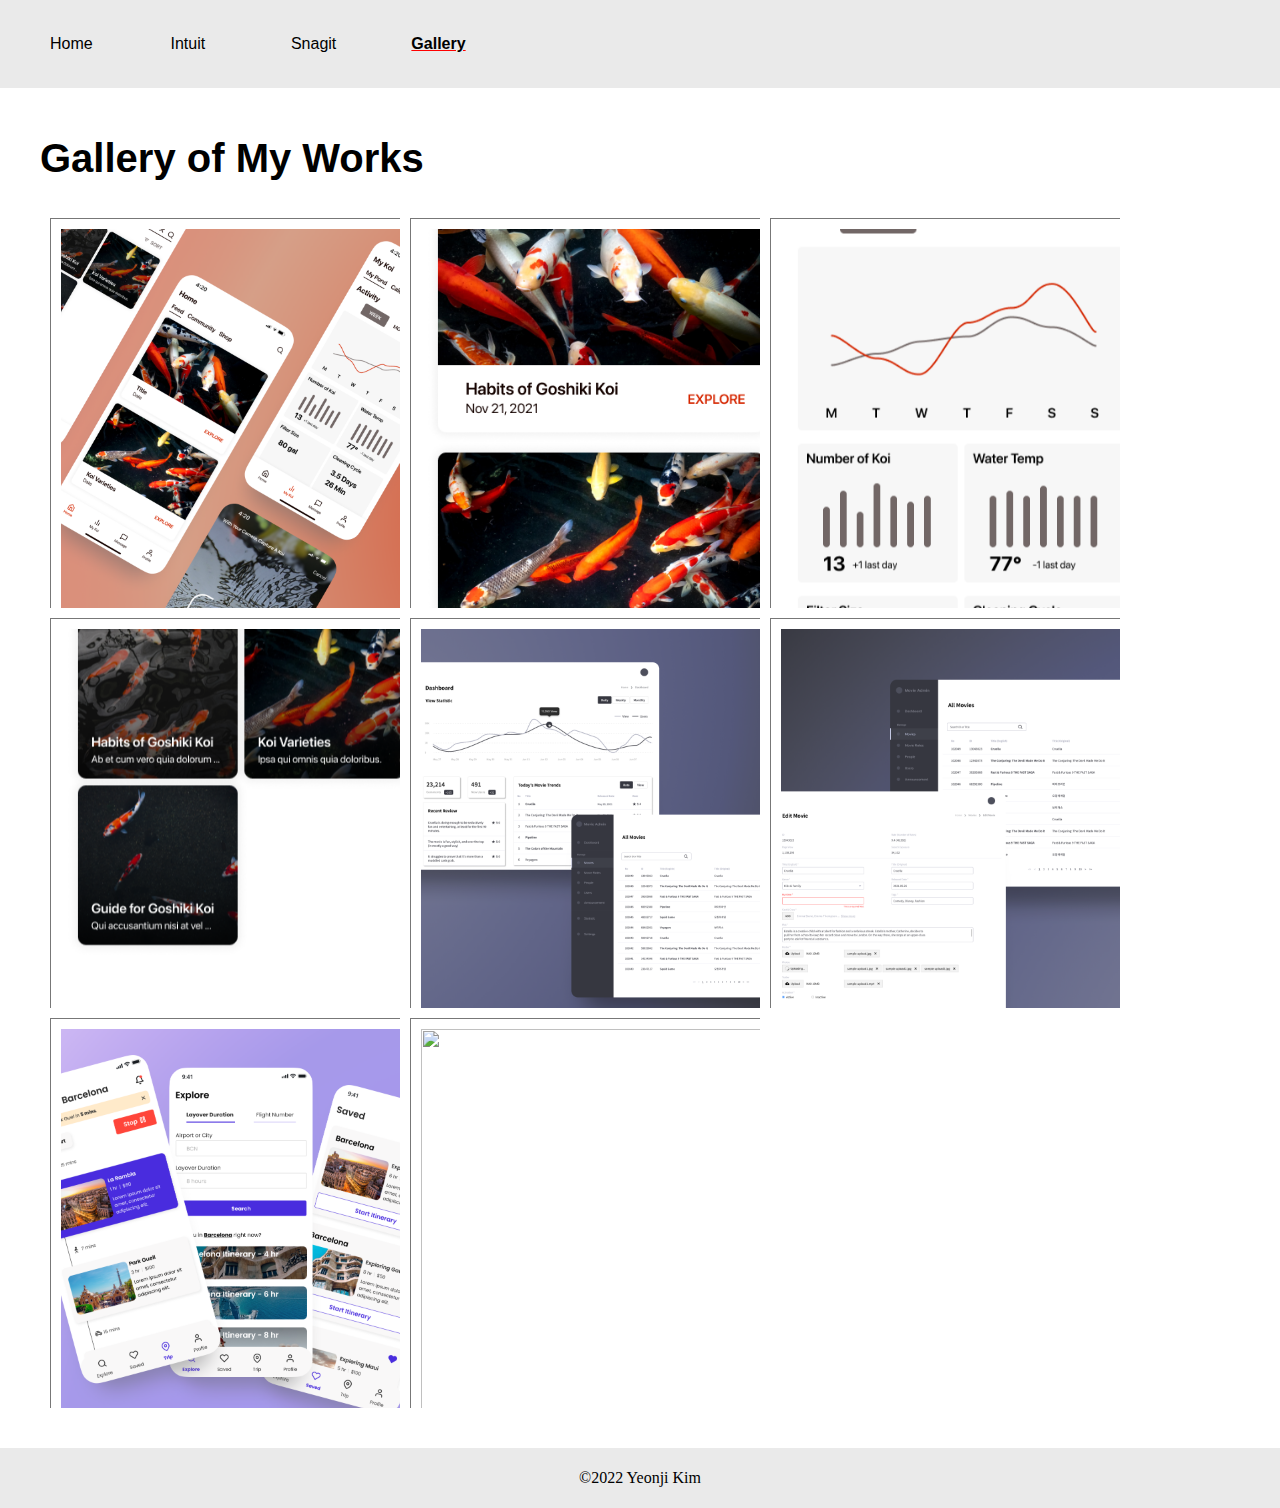
==== gallery.html @ 0194e0d5 "Update CSS styles and navigation" ====
<!DOCTYPE html>
<html lang="en">
<!-- All of the meta data for the page belongs in the header tag -->
<head>
	<meta charset="UTF-8">
	<meta name="viewport" content="width=device-width, initial-scale=1.0">
	<link rel="icon" href="images/favicon.ico">
	<link rel="stylesheet" href="css/html5reset.css">
	<link rel="stylesheet" href="css/style.css">
	<title>Gallery</title>
</head>

<body>
	<header>
		<nav>
			<ul>
				<li><a href="index.html">Home</a></li>
				<li><a href="intuit.html">Intuit</a></li>
				<li><a href="snagit.html">Snagit</a></li>
				<li class="active"><a href="gallery.html">Gallery</a></li>
			</ul>
		</nav>
	</header>

	<main>
		<h1>Gallery of My Works</h1>
		<div class="gallery-grid">
			<figure>
				<img src="images/gallery-Koi-preview.png" width="500"/>
				<figcaption>Koi Project - Overview</figcaption>
			</figure>
			<figure>
				<img src="images/gallery-Koi-Home.png" width="500"/>
				<figcaption>Koi Project - Home</figcaption>
			</figure>
			<figure>
				<img src="images/gallery-Koi-chart.png" width="500"/>
				<figcaption>Koi Project - Chart</figcaption>
			</figure>
			<figure>
				<img src="images/gallery-Koi-search.png" width="500"/>
				<figcaption>Koi Project - Search</figcaption>
			</figure>
			<figure>
				<img src="images/gallery-movie-1.png" width="500"/>
				<figcaption>Movie CMS</figcaption>
			</figure>
			<figure>
				<img src="images/gallery-movie-2.png" width="500"/>
				<figcaption>Movie CMS</figcaption>
			</figure>
			<figure>
				<img src="images/gallery-triplay.png" width="500"/>
				<figcaption>Triplay</figcaption>
			</figure>
			<figure>
				<img src="images/gallery-alphabet-poster.png" width="500"/>
				<figcaption>Alphabet Poster with Architectures</figcaption>
			</figure>
		</div>
	</main>

	<footer>
		&copy;2022 Yeonji Kim
	</footer>
</body>
</html>
---- css/style.css ----
* {
    font-family: Arial, Helvetica, sans-serif;
    font-size: 16px;
}

nav {
    font-family: Arial, Helvetica, sans-serif;
    background-color: #eaeaea;
    padding: 20px 40px;
}

nav li{
    padding: 16px 10px;
    min-width: 96px;
    display: inline-block;
}

nav a{
    color: black;
    
}

nav a:link{
    text-decoration: none;
}

nav .active{
    color: #FF0000;
    font-weight: bold;
    text-decoration: underline;
}

main {
    padding: 40px;
}

footer{
    height: 60px;
    text-align: center;
    line-height: 60px;
    background-color: #eaeaea;
}

.intro {
    height: 80vh;
    padding-top: 150px;
}

h1{
    font-size: 40px;
    font-weight: bold;
    margin-top: 10px;
    margin-bottom: 30px;
}

.intro-p{
}

img {
    padding: 10px;
    width:fit-content;
    height:fit-content;
    border: 1px solid #777;
    margin: 10px;
}

img:hover {
    opacity: 0.8;
}

.profile-img{
    width: 300px;
}
.gallery-grid img{
    width: 100%;
    height: 100%;
    object-fit: cover;
}

.gallery-grid{
    display: grid;
    grid-template: repeat(3, 400px) / 30% 30% 30%;
}

.gallery-grid > figure{
    overflow: hidden;
}

.home-content{
    font-size: 24px;
    margin-bottom: 20px;
    line-height: 30px;
}
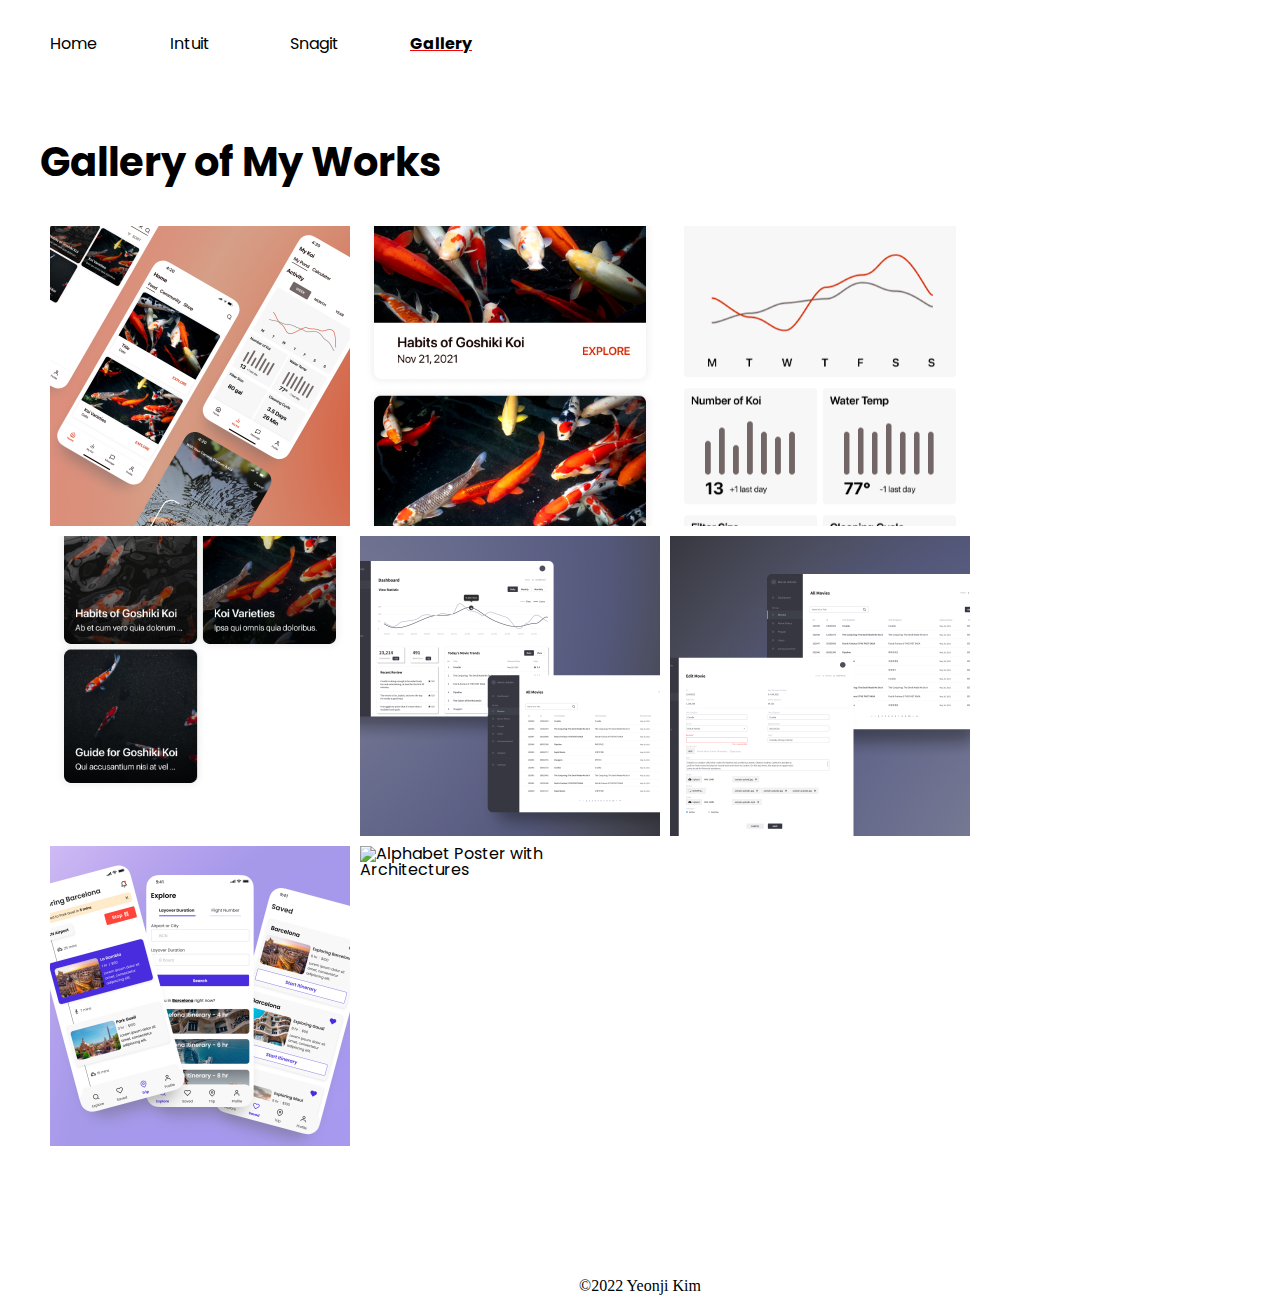
==== commit 8e42125c: "Mobile View" ====
--- a/gallery.html
+++ b/gallery.html
@@ -7,6 +7,9 @@
 	<link rel="icon" href="images/favicon.ico">
 	<link rel="stylesheet" href="css/html5reset.css">
 	<link rel="stylesheet" href="css/style.css">
+	<link rel="preconnect" href="https://fonts.googleapis.com">
+	<link rel="preconnect" href="https://fonts.gstatic.com" crossorigin>
+	<link href="https://fonts.googleapis.com/css2?family=Poppins:ital,wght@0,400;0,500;0,600;0,700;1,400&display=swap" rel="stylesheet">
 	<title>Gallery</title>
 </head>
 
@@ -24,42 +27,44 @@
 
 	<main>
 		<h1>Gallery of My Works</h1>
-		<div class="gallery-grid">
+		<div class="gallery-flex">
 			<figure>
-				<img src="images/gallery-Koi-preview.png" width="500"/>
-				<figcaption>Koi Project - Overview</figcaption>
+				<img src="images/gallery-Koi-preview.png" alt="Koi Project - Overview">
+				<!--<figcaption>Koi Project - Overview</figcaption>-->
 			</figure>
 			<figure>
-				<img src="images/gallery-Koi-Home.png" width="500"/>
-				<figcaption>Koi Project - Home</figcaption>
+				<img src="images/gallery-Koi-Home.png" alt="Koi Project - Home">
+				<!--<figcaption>Koi Project - Home</figcaption>-->
 			</figure>
 			<figure>
-				<img src="images/gallery-Koi-chart.png" width="500"/>
-				<figcaption>Koi Project - Chart</figcaption>
+				<img src="images/gallery-Koi-chart.png" alt="Koi Project - Chart">
+				<!--<figcaption>Koi Project - Chart</figcaption>-->
 			</figure>
 			<figure>
-				<img src="images/gallery-Koi-search.png" width="500"/>
-				<figcaption>Koi Project - Search</figcaption>
+				<img src="images/gallery-Koi-search.png" alt="Koi Project - Search">
+				<!--<figcaption>Koi Project - Search</figcaption>-->
 			</figure>
 			<figure>
-				<img src="images/gallery-movie-1.png" width="500"/>
-				<figcaption>Movie CMS</figcaption>
+				<img src="images/gallery-movie-1.png" alt="Movie CMS wireframes">
+				<!--<figcaption>Movie CMS</figcaption>-->
 			</figure>
 			<figure>
-				<img src="images/gallery-movie-2.png" width="500"/>
-				<figcaption>Movie CMS</figcaption>
+				<img src="images/gallery-movie-2.png" alt="Movie CMS wireframes">
+				<!--<figcaption>Movie CMS</figcaption>-->
 			</figure>
 			<figure>
-				<img src="images/gallery-triplay.png" width="500"/>
-				<figcaption>Triplay</figcaption>
+				<img src="images/gallery-triplay.png" alt="Triplay mobile layout">
+				<!--<figcaption>Triplay</figcaption>-->
 			</figure>
 			<figure>
-				<img src="images/gallery-alphabet-poster.png" width="500"/>
-				<figcaption>Alphabet Poster with Architectures</figcaption>
+				<img src="images/gallery-alphabet-poster.png" alt="Alphabet Poster with Architectures">
+				<!--<figcaption>Alphabet Poster with Architectures</figcaption>-->
 			</figure>
 		</div>
 	</main>
+	<aside>
 
+	</aside>
 	<footer>
 		&copy;2022 Yeonji Kim
 	</footer>
--- a/css/style.css
+++ b/css/style.css
@@ -1,11 +1,17 @@
-* {
-    font-family: Arial, Helvetica, sans-serif;
+*{
+    font-family: 'Poppins', sans-serif;
     font-size: 16px;
 }
 
+p{
+    font-family: 'Poppins', sans-serif;
+    font-size: 16px;
+    line-height: 24px;
+}
+
 nav {
-    font-family: Arial, Helvetica, sans-serif;
-    background-color: #eaeaea;
+    font-family: 'Poppins', sans-serif;
+    /*background-color: #eaeaea;*/
     padding: 20px 40px;
 }
 
@@ -30,38 +36,98 @@
     text-decoration: underline;
 }
 
+
+body{
+    display: grid;
+}
+
+header{
+    grid-row: 1 / 2;
+}
 main {
+    grid-row: 2 / 3;
+    padding: 40px;
+}
+
+aside {
+    grid-row: 3 / 4;
     padding: 40px;
 }
 
 footer{
+    grid-row: 4 / 5;
     height: 60px;
     text-align: center;
     line-height: 60px;
-    background-color: #eaeaea;
+    /*background-color: #eaeaea;*/
 }
 
 .intro {
-    height: 80vh;
+    height: 40vh;
     padding-top: 150px;
+    background-image: url('../images/giphy.gif');
+    background-position: 50% 25%;
+    background-repeat: no-repeat;
 }
 
 h1{
     font-size: 40px;
     font-weight: bold;
+    line-height: 48px;
     margin-top: 10px;
     margin-bottom: 30px;
 }
 
-.intro-p{
+h2{
+    font-size: 28px;
+    font-weight: bold;
+    line-height: 32px;
+    margin-top: 30px;
+    margin-bottom: 10px;
+    color: #555;
 }
+
+h3{
+    font-size: 20px;
+    font-weight: bold;
+    line-height: 24px;
+    margin-top: 30px;
+    margin-bottom: 10px;
+    color: #555;
+}
+
+.bold{
+    font-weight: bold;
+}
+
+.hi{
+    animation: bounce 1s ease infinite;
+}
+
+@keyframes bounce{
+    0% {transform: translateY(0);}
+    10%  {transform: translateY(0);}
+    30%  {transform: translateY(-30px);}
+    50% {transform: translateY(0);}
+    58%  {transform: translateY(-7px);}
+    65%  {transform: translateY(0);}
+    100% {transform: translateY(0);}
+    /*0%   { transform: scale(1,1) translateY(0); }
+    10%  { transform: scale(1.1,.9) translateY(0); }
+    30%  { transform: scale(.9,1.1)   translateY(-10px);}
+    50%  { transform: scale(1.05,.95) translateY(0); }
+    58%  { transform: scale(1,1) translateY(-7px); }
+    65%  { transform: scale(1,1) translateY(0);}
+    100% { transform: scale(1,1) translateY(0);}*/
+}
+
 
 img {
     padding: 10px;
     width:fit-content;
     height:fit-content;
-    border: 1px solid #777;
-    margin: 10px;
+    /*border: 1px solid #777;
+    margin: 10px;*/
 }
 
 img:hover {
@@ -71,17 +137,47 @@
 .profile-img{
     width: 300px;
 }
-.gallery-grid img{
+
+.project-hero{
+    display: grid;
+}
+
+.col-3070{
+    display: grid;
+    column-gap: 10px;
+}
+
+.gallery-flex img{
     width: 100%;
     height: 100%;
     object-fit: cover;
 }
 
-.gallery-grid{
-    display: grid;
-    grid-template: repeat(3, 400px) / 30% 30% 30%;
+.gallery-flex{
+    display: flex;
+    flex-direction: column;
 }
 
+@media screen and (min-width: 700px){
+    .gallery-flex{
+        flex-direction: row;
+        flex-wrap: wrap;
+        gap: 10px;
+    }
+    .gallery-flex figure{
+        width: 300px;
+        height: 300px;
+        object-fit: cover;
+    }
+    .project-hero{
+        grid-template-columns: 2fr 3fr;
+        align-items: center;
+    }
+    .col-3070{
+        grid-template-columns: 3fr 7fr;
+        column-gap: 10px;
+    }
+}
 .gallery-grid > figure{
     overflow: hidden;
 }
@@ -90,4 +186,10 @@
     font-size: 24px;
     margin-bottom: 20px;
     line-height: 30px;
+}
+
+@media (prefers-reduced-motion) {
+    .hi{
+        animation: none;
+    }
 }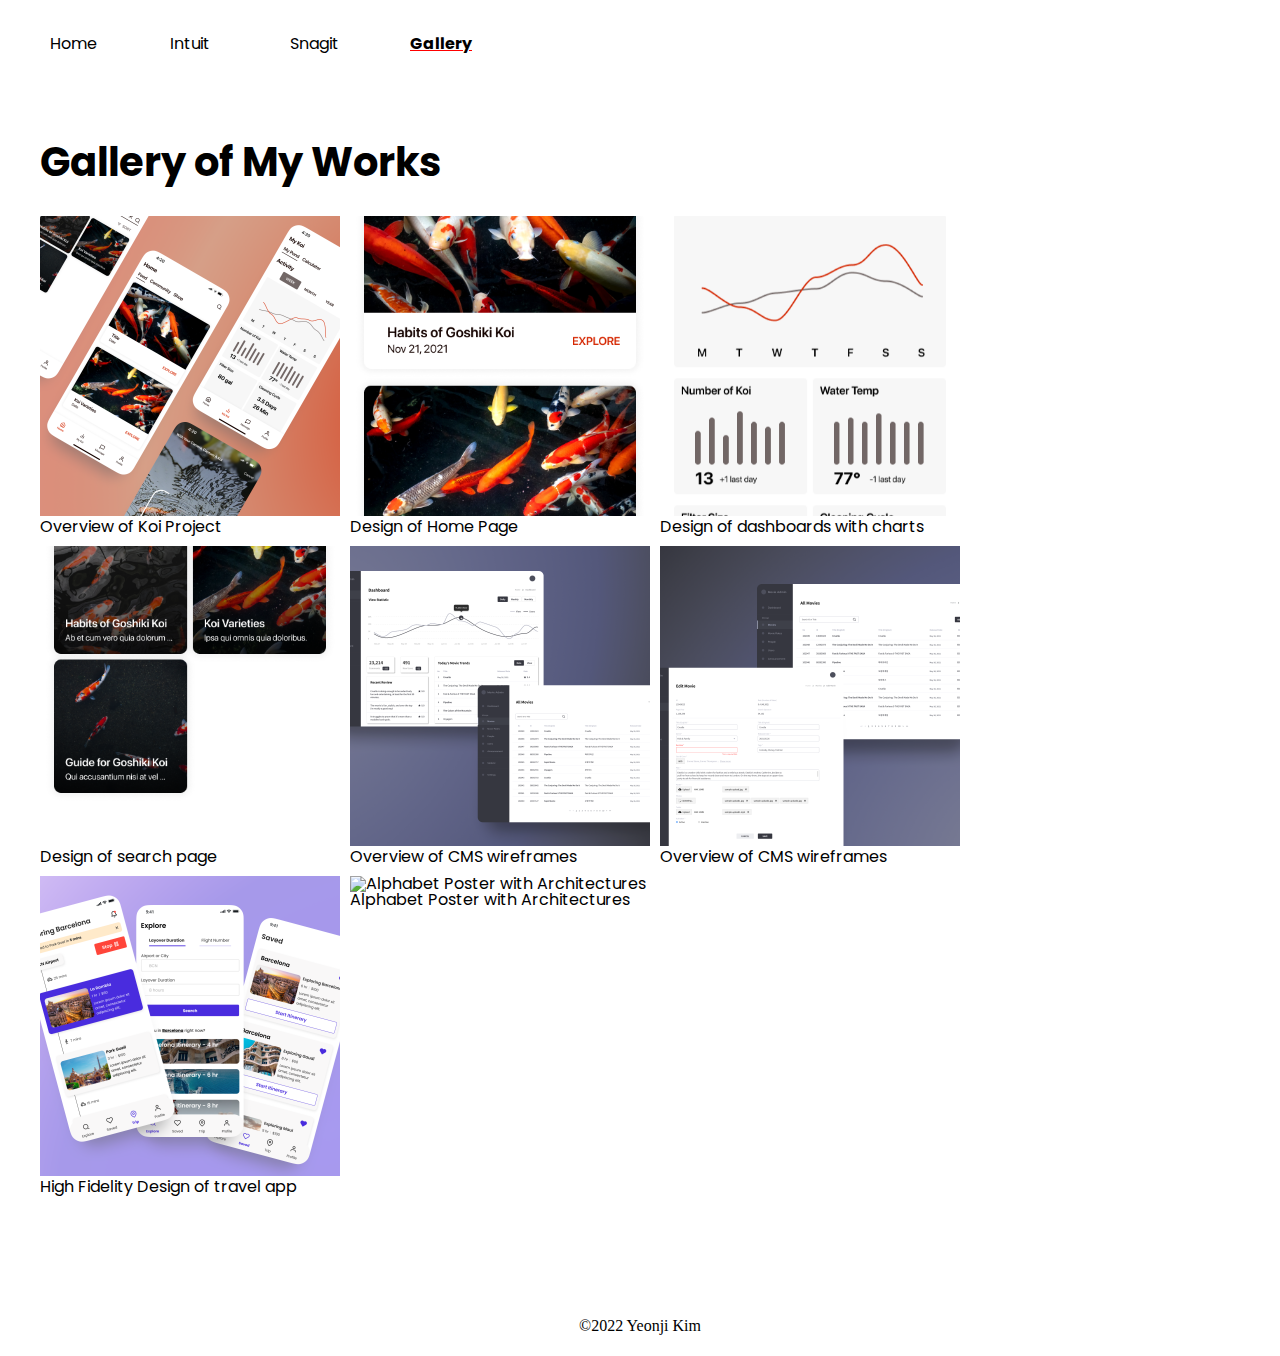
==== commit ed406711: "Fix image overflow issues" ====
--- a/gallery.html
+++ b/gallery.html
@@ -30,35 +30,35 @@
 		<div class="gallery-flex">
 			<figure>
 				<img src="images/gallery-Koi-preview.png" alt="Koi Project - Overview">
-				<!--<figcaption>Koi Project - Overview</figcaption>-->
+				<figcaption>Overview of Koi Project</figcaption>
 			</figure>
 			<figure>
 				<img src="images/gallery-Koi-Home.png" alt="Koi Project - Home">
-				<!--<figcaption>Koi Project - Home</figcaption>-->
+				<figcaption>Design of Home Page</figcaption>
 			</figure>
 			<figure>
 				<img src="images/gallery-Koi-chart.png" alt="Koi Project - Chart">
-				<!--<figcaption>Koi Project - Chart</figcaption>-->
+				<figcaption>Design of dashboards with charts</figcaption>
 			</figure>
 			<figure>
 				<img src="images/gallery-Koi-search.png" alt="Koi Project - Search">
-				<!--<figcaption>Koi Project - Search</figcaption>-->
+				<figcaption>Design of search page</figcaption>
 			</figure>
 			<figure>
 				<img src="images/gallery-movie-1.png" alt="Movie CMS wireframes">
-				<!--<figcaption>Movie CMS</figcaption>-->
+				<figcaption>Overview of CMS wireframes</figcaption>
 			</figure>
 			<figure>
 				<img src="images/gallery-movie-2.png" alt="Movie CMS wireframes">
-				<!--<figcaption>Movie CMS</figcaption>-->
+				<figcaption>Overview of CMS wireframes</figcaption>
 			</figure>
 			<figure>
 				<img src="images/gallery-triplay.png" alt="Triplay mobile layout">
-				<!--<figcaption>Triplay</figcaption>-->
+				<figcaption>High Fidelity Design of travel app</figcaption>
 			</figure>
 			<figure>
 				<img src="images/gallery-alphabet-poster.png" alt="Alphabet Poster with Architectures">
-				<!--<figcaption>Alphabet Poster with Architectures</figcaption>-->
+				<figcaption>Alphabet Poster with Architectures</figcaption>
 			</figure>
 		</div>
 	</main>
--- a/css/style.css
+++ b/css/style.css
@@ -13,6 +13,8 @@
     font-family: 'Poppins', sans-serif;
     /*background-color: #eaeaea;*/
     padding: 20px 40px;
+    display: flex;
+    flex-wrap: wrap;
 }
 
 nav li{
@@ -94,6 +96,12 @@
     margin-top: 30px;
     margin-bottom: 10px;
     color: #555;
+}
+
+figure img{
+    width: 100%;
+    height: 100%;
+    object-fit: cover;
 }
 
 .bold{
@@ -123,9 +131,6 @@
 
 
 img {
-    padding: 10px;
-    width:fit-content;
-    height:fit-content;
     /*border: 1px solid #777;
     margin: 10px;*/
 }
@@ -136,10 +141,11 @@
 
 .profile-img{
     width: 300px;
+    height: 300px;
 }
 
 .project-hero{
-    display: grid;
+    /*display: grid;*/
 }
 
 .col-3070{
@@ -156,13 +162,23 @@
 .gallery-flex{
     display: flex;
     flex-direction: column;
+    row-gap: 30px;
+    column-gap: 10px;
+}
+.gallery-grid > figure{
+    overflow: hidden;
+}
+
+.home-content{
+    font-size: 24px;
+    margin-bottom: 20px;
+    line-height: 30px;
 }
 
 @media screen and (min-width: 700px){
     .gallery-flex{
         flex-direction: row;
         flex-wrap: wrap;
-        gap: 10px;
     }
     .gallery-flex figure{
         width: 300px;
@@ -170,23 +186,15 @@
         object-fit: cover;
     }
     .project-hero{
-        grid-template-columns: 2fr 3fr;
-        align-items: center;
+        /*grid-template-columns: 2fr 3fr;
+        align-items: center;*/
     }
     .col-3070{
         grid-template-columns: 3fr 7fr;
         column-gap: 10px;
     }
 }
-.gallery-grid > figure{
-    overflow: hidden;
-}
-
-.home-content{
-    font-size: 24px;
-    margin-bottom: 20px;
-    line-height: 30px;
-}
+
 
 @media (prefers-reduced-motion) {
     .hi{
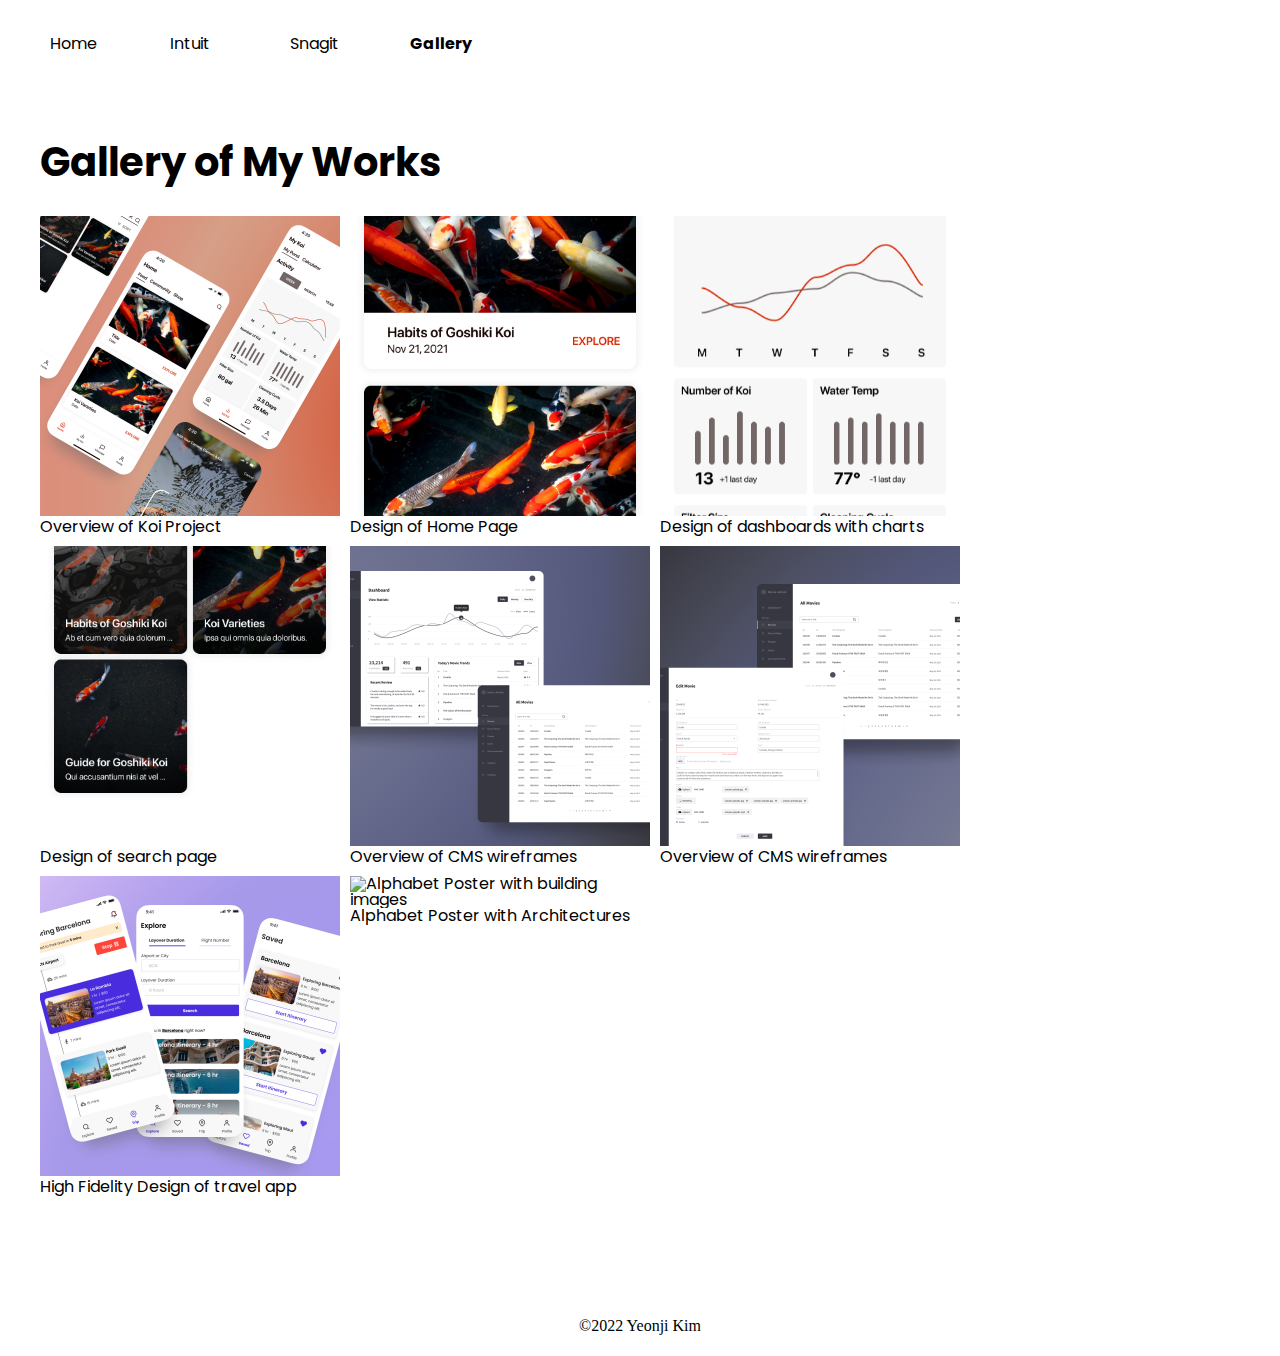
==== commit 0db78a35: "Fix Wave errors" ====
--- a/gallery.html
+++ b/gallery.html
@@ -49,7 +49,7 @@
 				<figcaption>Overview of CMS wireframes</figcaption>
 			</figure>
 			<figure>
-				<img src="images/gallery-movie-2.png" alt="Movie CMS wireframes">
+				<img src="images/gallery-movie-2.png" alt="Larger view of movie CMS wireframes">
 				<figcaption>Overview of CMS wireframes</figcaption>
 			</figure>
 			<figure>
@@ -57,7 +57,7 @@
 				<figcaption>High Fidelity Design of travel app</figcaption>
 			</figure>
 			<figure>
-				<img src="images/gallery-alphabet-poster.png" alt="Alphabet Poster with Architectures">
+				<img src="images/gallery-alphabet-poster.png" alt="Alphabet Poster with building images">
 				<figcaption>Alphabet Poster with Architectures</figcaption>
 			</figure>
 		</div>
--- a/css/style.css
+++ b/css/style.css
@@ -35,7 +35,7 @@
 nav .active{
     color: #FF0000;
     font-weight: bold;
-    text-decoration: underline;
+    /*text-decoration: underline;*/
 }
 
 
@@ -65,8 +65,8 @@
 }
 
 .intro {
-    height: 40vh;
-    padding-top: 150px;
+    height: 60vh;
+    padding-top: 50px;
     background-image: url('../images/giphy.gif');
     background-position: 50% 25%;
     background-repeat: no-repeat;
@@ -81,15 +81,6 @@
 }
 
 h2{
-    font-size: 28px;
-    font-weight: bold;
-    line-height: 32px;
-    margin-top: 30px;
-    margin-bottom: 10px;
-    color: #555;
-}
-
-h3{
     font-size: 20px;
     font-weight: bold;
     line-height: 24px;
@@ -176,6 +167,10 @@
 }
 
 @media screen and (min-width: 700px){
+    .intro {
+        height: 40vh;
+        padding-top: 150px;
+    }
     .gallery-flex{
         flex-direction: row;
         flex-wrap: wrap;
@@ -193,6 +188,11 @@
         grid-template-columns: 3fr 7fr;
         column-gap: 10px;
     }
+    figure img{
+        width: 400px;
+        height: 400px;
+        object-fit: cover;
+    }
 }
 
 
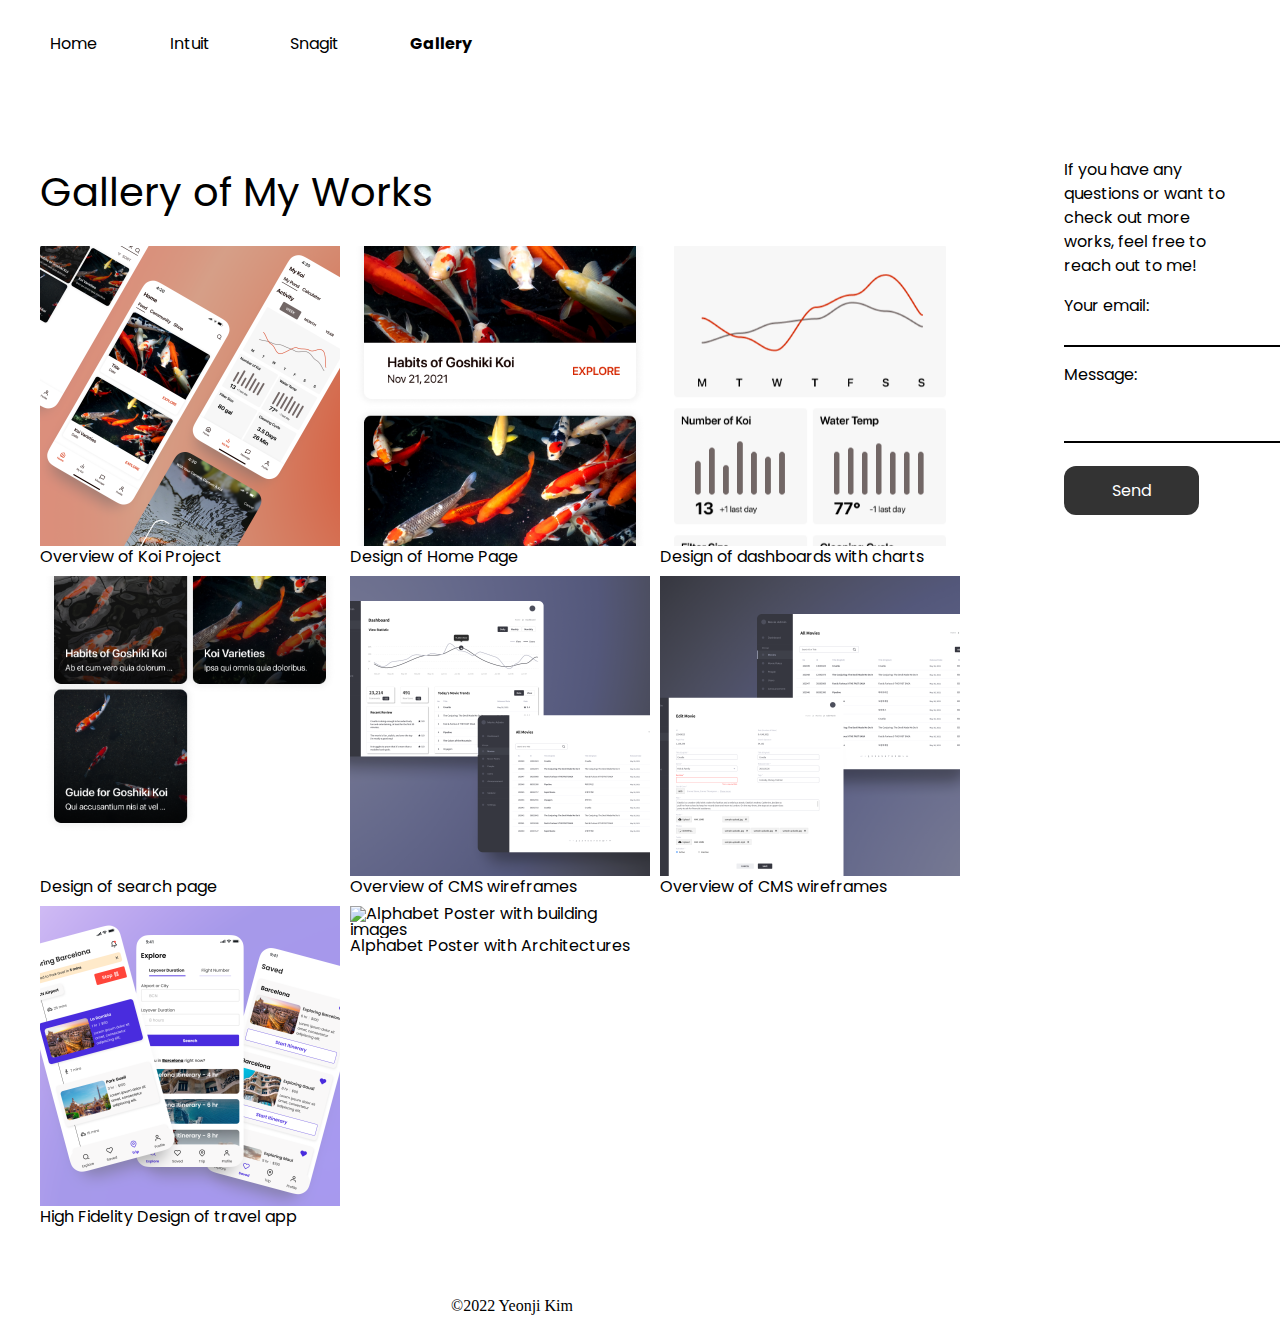
==== commit 413c3afa: "Update for final project" ====
--- a/gallery.html
+++ b/gallery.html
@@ -10,13 +10,41 @@
 	<link rel="preconnect" href="https://fonts.googleapis.com">
 	<link rel="preconnect" href="https://fonts.gstatic.com" crossorigin>
 	<link href="https://fonts.googleapis.com/css2?family=Poppins:ital,wght@0,400;0,500;0,600;0,700;1,400&display=swap" rel="stylesheet">
+	<link rel="icon" href="images/yj.png">
 	<title>Gallery</title>
+
+	<!-- Google tag (gtag.js) -->
+	<script async src="https://www.googletagmanager.com/gtag/js?id=G-CZ3THNP9KX"></script>
+	<script>
+	window.dataLayer = window.dataLayer || [];
+	function gtag(){dataLayer.push(arguments);}
+	gtag('js', new Date());
+
+	gtag('config', 'G-CZ3THNP9KX');
+	</script>
 </head>
 
-<body>
+<body class="gallery">
+	<div class="skip"><a href="#main">Skip to Main Content</a></div>
 	<header>
 		<nav>
-			<ul>
+			<div class="navbar">
+				<div class="container nav-container">
+					<input class="checkbox" type="checkbox" name="" id="" />
+					<div class="hamburger-lines">
+					  <span class="line line1"></span>
+					  <span class="line line2"></span>
+					  <span class="line line3"></span>
+					</div>
+				  <div class="menu-items">
+					<li><a href="index.html">Home</a></li>
+					<li><a href="intuit.html">Intuit</a></li>
+					<li><a href="snagit.html">Snagit</a></li>
+					<li class="active"><a href="gallery.html">Gallery</a></li>
+				  </div>
+				</div>
+			</div>
+			<ul class="nav-desktop">
 				<li><a href="index.html">Home</a></li>
 				<li><a href="intuit.html">Intuit</a></li>
 				<li><a href="snagit.html">Snagit</a></li>
@@ -25,7 +53,7 @@
 		</nav>
 	</header>
 
-	<main>
+	<main id="main">
 		<h1>Gallery of My Works</h1>
 		<div class="gallery-flex">
 			<figure>
@@ -63,7 +91,21 @@
 		</div>
 	</main>
 	<aside>
-
+		<div>
+			<p>If you have any questions or want to check out more works, feel free to reach out to me!</p><br>
+			<form action="https://formspree.io/f/xnqrolpy" method="POST">
+				<label>
+					<p>Your email:</p>
+					<input type="email" name="email"><br><br>
+				</label>
+				<label>
+					<p>Message:</p>
+					<textarea name="message"></textarea>
+				</label><br>
+				<!-- your other form fields go here -->
+				<button type="submit">Send</button>
+			</form>
+		</div>
 	</aside>
 	<footer>
 		&copy;2022 Yeonji Kim
--- a/css/style.css
+++ b/css/style.css
@@ -1,4 +1,4 @@
-*{
+* {
     font-family: 'Poppins', sans-serif;
     font-size: 16px;
 }
@@ -33,14 +33,18 @@
 }
 
 nav .active{
-    color: #FF0000;
     font-weight: bold;
     /*text-decoration: underline;*/
 }
 
+.nav-desktop{
+    display: none;
+}
+
 
 body{
     display: grid;
+    row-gap: 30px;
 }
 
 header{
@@ -51,13 +55,8 @@
     padding: 40px;
 }
 
-aside {
+footer{
     grid-row: 3 / 4;
-    padding: 40px;
-}
-
-footer{
-    grid-row: 4 / 5;
     height: 60px;
     text-align: center;
     line-height: 60px;
@@ -67,6 +66,7 @@
 .intro {
     height: 60vh;
     padding-top: 50px;
+    margin-bottom: 100px;
     background-image: url('../images/giphy.gif');
     background-position: 50% 25%;
     background-repeat: no-repeat;
@@ -74,10 +74,14 @@
 
 h1{
     font-size: 40px;
-    font-weight: bold;
+    font-weight: medium;
     line-height: 48px;
     margin-top: 10px;
     margin-bottom: 30px;
+}
+
+.intro h1{
+    font-weight: bolder;
 }
 
 h2{
@@ -100,7 +104,8 @@
 }
 
 .hi{
-    animation: bounce 1s ease infinite;
+    animation: bounce 1s ease;
+    z-index: 1;
 }
 
 @keyframes bounce{
@@ -133,6 +138,7 @@
 .profile-img{
     width: 300px;
     height: 300px;
+    padding-bottom: 20px;
 }
 
 .project-hero{
@@ -141,7 +147,13 @@
 
 .col-3070{
     display: grid;
-    column-gap: 10px;
+    column-gap: 20px;
+    padding-bottom: 50px;
+}
+
+.col-3070 h1{
+    position: relative;
+    top: 30%;
 }
 
 .gallery-flex img{
@@ -166,10 +178,203 @@
     line-height: 30px;
 }
 
-@media screen and (min-width: 700px){
+input, textarea{
+    border: none;
+    border-bottom: 2px solid black;
+}
+form button{
+    margin-top: 20px;
+    background-color: #333;
+    border: none;
+    border-radius: 12px;
+    color: white;
+    padding: 12px 48px;
+    text-decoration: none;
+    cursor: pointer;
+}
+
+/* Skip to content */
+.skip a{
+    font-family: 'Poppins';
+    background: white;
+    left: 0;
+    padding: 8px;
+    -webkit-transition: top 1s ease-out;
+    transition: top 1s ease-out;
+    z-index: 1;
+    /*Your code here - position relative to the parent */
+    position: relative;
+    /*Your code here - place 500px left and 40px higher */;
+    left: 500px;
+    top: -40px;
+}
+  
+.skip a:focus{
+    left: 0;
+    top: 0;
+    position: absolute;
+}
+
+/* Navigation */
+.navbar {
+    width: 100%;
+    box-shadow: 0 1px 4px rgb(146 161 176 / 15%);
+  }
+  
+  .nav-container {
+    display: flex;
+    justify-content: space-between;
+    align-items: center;
+    height: 62px;
+  }
+  
+  .navbar .menu-items {
+    display: flex;
+  }
+  .navbar .menu-items .active a{
+    font-weight: bolder;
+  }
+  
+  .navbar .nav-container li {
+    list-style: none;
+  }
+  
+  .navbar .nav-container a {
+    text-decoration: none;
+    color: #0e2431;
+    font-weight: 500;
+    font-size: 1.2rem;
+    padding: 0.7rem;
+  }
+  
+  .navbar .nav-container a:hover{
+      font-weight: bolder;
+  }
+  
+  .nav-container {
+    display: block;
+    position: relative;
+    height: 60px;
+  }
+  
+  .nav-container .checkbox {
+    position: absolute;
+    display: block;
+    height: 32px;
+    width: 32px;
+    top: 20px;
+    left: 20px;
+    z-index: 5;
+    opacity: 0;
+    cursor: pointer;
+  }
+  
+  .nav-container .hamburger-lines {
+    display: block;
+    height: 26px;
+    width: 32px;
+    position: absolute;
+    top: 17px;
+    left: 20px;
+    z-index: 2;
+    display: flex;
+    flex-direction: column;
+    justify-content: space-between;
+  }
+  
+  .nav-container .hamburger-lines .line {
+    display: block;
+    height: 4px;
+    width: 100%;
+    border-radius: 10px;
+    background: #0e2431;
+  }
+  
+  .nav-container .hamburger-lines .line1 {
+    transform-origin: 0% 0%;
+    transition: transform 0.4s ease-in-out;
+  }
+  
+  .nav-container .hamburger-lines .line2 {
+    transition: transform 0.2s ease-in-out;
+  }
+  
+  .nav-container .hamburger-lines .line3 {
+    transform-origin: 0% 100%;
+    transition: transform 0.4s ease-in-out;
+  }
+  
+  .navbar .menu-items {
+    background-color: white;
+    z-index: 100;
+    padding-top: 120px;
+    box-shadow: inset 0 0 2000px rgba(255, 255, 255, .5);
+    height: 100vh;
+    width: 100%;
+    transform: translate(-150%);
+    display: flex;
+    flex-direction: column;
+    margin-left: -40px;
+    padding-left: 50px;
+    transition: transform 0.5s ease-in-out;
+    text-align: center;
+  }
+  
+  .navbar .menu-items li {
+    margin-bottom: 1.2rem;
+    font-size: 1.5rem;
+    font-weight: 500;
+  }
+  
+  .logo {
+    position: absolute;
+    top: 5px;
+    right: 15px;
+    font-size: 1.2rem;
+    color: #0e2431;
+  }
+  
+  .nav-container input[type="checkbox"]:checked ~ .menu-items {
+    transform: translateX(0);
+    z-index: 5;
+  }
+  
+  .nav-container input[type="checkbox"]:checked ~ .hamburger-lines .line1 {
+    transform: rotate(45deg);
+  }
+  
+  .nav-container input[type="checkbox"]:checked ~ .hamburger-lines .line2 {
+    transform: scaleY(0);
+  }
+  
+  .nav-container input[type="checkbox"]:checked ~ .hamburger-lines .line3 {
+    transform: rotate(-45deg);
+  }
+  
+  .nav-container input[type="checkbox"]:checked ~ .logo{
+    display: none;
+  }
+
+/* tablet */
+@media screen and (min-width: 400px){
+    .intro{
+        height: 50vh;
+        margin-bottom: 50px;
+    }
+}
+
+/* desktop */
+@media screen and (min-width: 900px){
+    .navbar{
+        display: none;
+    }
+    .nav-desktop{
+        display: inline;
+    }
     .intro {
         height: 40vh;
         padding-top: 150px;
+        margin-bottom: 20px;
     }
     .gallery-flex{
         flex-direction: row;
@@ -186,13 +391,21 @@
     }
     .col-3070{
         grid-template-columns: 3fr 7fr;
-        column-gap: 10px;
     }
     figure img{
         width: 400px;
         height: 400px;
         object-fit: cover;
     }
+    .gallery{
+        grid-template-columns: 80% 20%;
+    }
+    .gallery aside {
+        grid-row: 2 / 3;
+        grid-column: 2 / 3;
+        padding: 40px;
+    }
+    
 }
 
 
@@ -200,4 +413,8 @@
     .hi{
         animation: none;
     }
+    .skip a{
+        -webkit-transition: none;
+        transition: none;
+      }
 }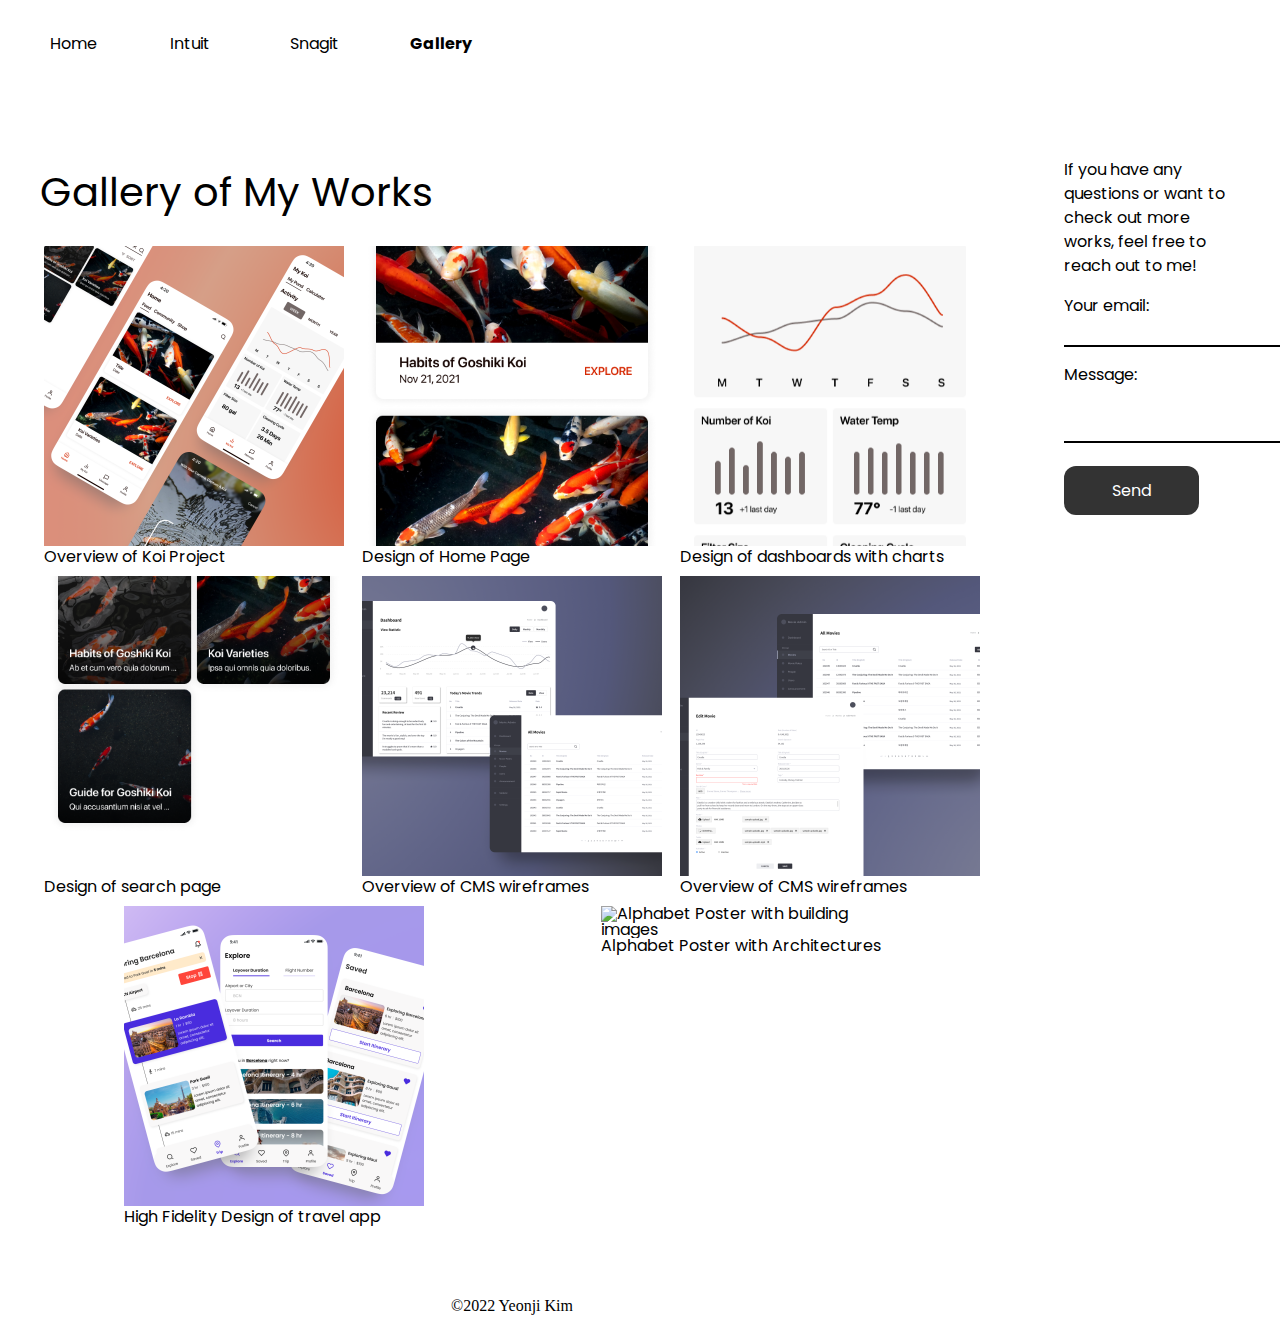
==== commit 37ab2730: "label accessibility issue" ====
--- a/gallery.html
+++ b/gallery.html
@@ -30,7 +30,9 @@
 		<nav>
 			<div class="navbar">
 				<div class="container nav-container">
-					<input class="checkbox" type="checkbox" name="" id="" />
+					<label>
+						<input class="checkbox" type="checkbox" name="" id="" />
+					</label>
 					<div class="hamburger-lines">
 					  <span class="line line1"></span>
 					  <span class="line line2"></span>
--- a/css/style.css
+++ b/css/style.css
@@ -1,6 +1,7 @@
 * {
     font-family: 'Poppins', sans-serif;
     font-size: 16px;
+    color: black;
 }
 
 p{
@@ -43,6 +44,7 @@
 
 
 body{
+    background-color: white;
     display: grid;
     row-gap: 30px;
 }
@@ -60,7 +62,7 @@
     height: 60px;
     text-align: center;
     line-height: 60px;
-    /*background-color: #eaeaea;*/
+    background-color: white;
 }
 
 .intro {
@@ -141,10 +143,6 @@
     padding-bottom: 20px;
 }
 
-.project-hero{
-    /*display: grid;*/
-}
-
 .col-3070{
     display: grid;
     column-gap: 20px;
@@ -165,6 +163,8 @@
 .gallery-flex{
     display: flex;
     flex-direction: column;
+    justify-content:space-around;
+    align-items: center;
     row-gap: 30px;
     column-gap: 10px;
 }
@@ -195,23 +195,27 @@
 
 /* Skip to content */
 .skip a{
+    position: relative;
     font-family: 'Poppins';
+    color: black;
     background: white;
-    left: 0;
     padding: 8px;
     -webkit-transition: top 1s ease-out;
     transition: top 1s ease-out;
+    z-index: -1;
+    left: 500px;
+    top: -50px;
+}
+  
+.skip a:focus{
+    color: black;
+    background: white;
+    top: 0;
+    left: 0;
+    padding: 6px;
+    -webkit-transition: top 1s ease-out;
+    transition: top 1s ease-out;
     z-index: 1;
-    /*Your code here - position relative to the parent */
-    position: relative;
-    /*Your code here - place 500px left and 40px higher */;
-    left: 500px;
-    top: -40px;
-}
-  
-.skip a:focus{
-    left: 0;
-    top: 0;
     position: absolute;
 }
 
@@ -385,10 +389,6 @@
         height: 300px;
         object-fit: cover;
     }
-    .project-hero{
-        /*grid-template-columns: 2fr 3fr;
-        align-items: center;*/
-    }
     .col-3070{
         grid-template-columns: 3fr 7fr;
     }
